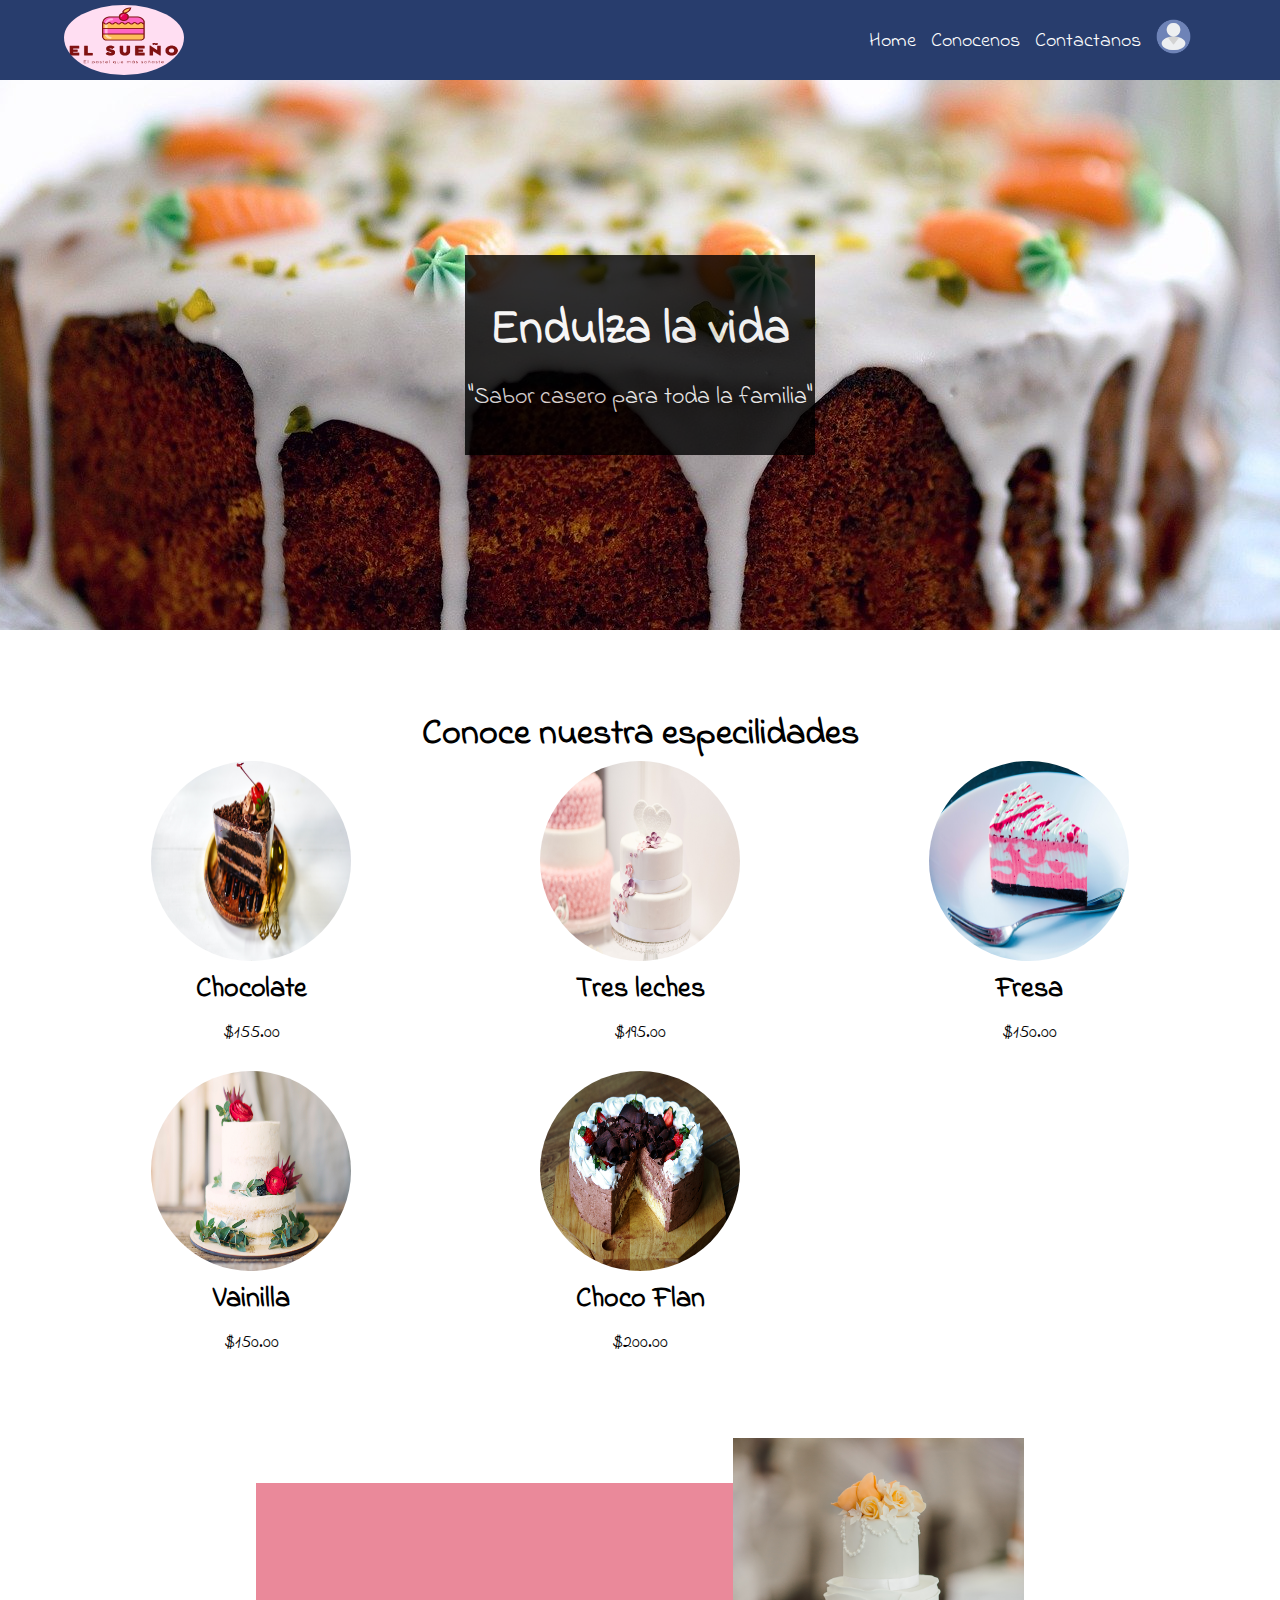
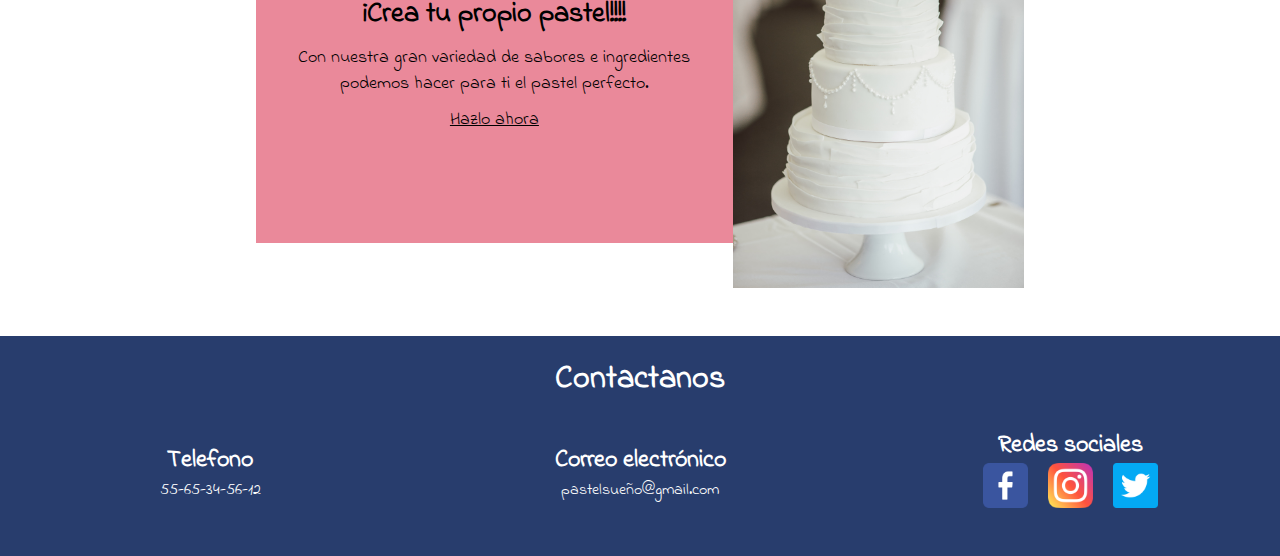
==== index.html @ dbf2e795 "Pagina web estatica realizada para la practica de HTML LaunchX" ====
<!DOCTYPE html>
<html lang="en">
  <head>
    <meta charset="UTF-8" />
    <meta http-equiv="X-UA-Compatible" content="IE=edge" />
    <meta name="viewport" content="width=device-width, initial-scale=1.0" />
    <title>Pastelería</title>
    <link rel="icon" href="/assets/img/cake-slice.png">
    <link rel="stylesheet" href="/styles/styles.css" />
    <link rel="preconnect" href="https://fonts.googleapis.com" />
    <link rel="preconnect" href="https://fonts.gstatic.com" crossorigin />
    <link
      href="https://fonts.googleapis.com/css2?family=Indie+Flower&display=swap"
      rel="stylesheet"
    />
  </head>
  <body>
    <div class="title">
      <div class="content-title">
        <div><img src="/assets/img/Sueñ02.png" class="logo" alt="" /></div>
        <div class="nav-link">
        <div class="menu-hamb"><img src="/assets/img/menu.png" width="25px" height="25px" heig class="menu" alt=""></div>
          <ul class="nav-items">
            <li><a class="item-link" href="/index.html">Home</a></li>
            <li><a class="item-link" href="/about.html">Conocenos</a></li>
            <li><a class="item-link" href="/contact.html">Contactanos</a></li>
            <li><a class="item-link" href="/admin.html"><img src="/assets/img/user.png" alt=""></a></li>
          </ul>
        </div>
      </div>
    </div>

    <div class="banner">
      <div class="message">
        <div>
          <div class="message-h1"><h1>Endulza la vida</h1></div>
          <div class="message-text">
            <p>"Sabor casero para toda la familia"</p>
          </div>
        </div>
      </div>
    </div>

    <br />
    <br />

    <div class="product-items">
      <div><h1>Conoce nuestra especilidades</h1></div>
      <div class="items">
          <div class="item">
            <a href="/contact.html"
              ><img src="/assets/img/pastel1.jpg" alt="Pasteles" />
              <div class="item-description">
                <h2>Chocolate</h2>
                <p>$155.00</p>
              </div></a
            >
          </div>
          <div class="item">
            <a href="/contact.html"
              ><img src="/assets/img/pastel2.jpg" alt="Pasteles" />
              <div class="item-description">
                <h2>Tres leches</h2>
                <p>$195.00</p>
              </div></a
            >
          </div>
          <div class="item">
            <a href="/contact.html"
              ><img src="/assets/img/pastel3.jpg" alt="Pasteles" />
              <div class="item-description">
                <h2>Fresa</h2>
                <p>$150.00</p>
              </div></a
            >
          </div>
          <div class="item">
            <a href="/contact.html"
              ><img src="/assets/img/pastel4.jpg" alt="Pasteles" />
              <div class="item-description">
                <h2>Vainilla</h2>
                <p>$150.00</p>
              </div></a
            >
          </div>
          <div class="item">
            <a href="/contact.html"
              ><img src="/assets/img/pastel5.jpg" alt="Pasteles" />
              <div class="item-description">
                <h2>Choco Flan</h2>
                <p>$200.00</p>
              </div></a
            >
            </div>
       
      </div>
    </div>

    <br />
    <br />
    <br />

    <div class="personal-cake">
      <div class="description-custom">
        <div class="item-description">
          <h2>¡Crea tu propio pastel!!!!</h2>
          <p>
            Con nuestra gran variedad de sabores e ingredientes podemos hacer
            para ti el pastel perfecto.
          </p>
          <a class="btn-form" href="/contact.html">Hazlo ahora</a>
        </div>
      </div>
      <div class="image-custom">
        <img src="/assets/img/customcake.jpg" alt="" />
      </div>
    </div>
    <br />
    <br />

    <div class="footer">
      <div><h1>Contactanos</h1></div>
      <div class="footer-items">
        <div>
          <h2>Telefono</h2>
          <p>55-65-34-56-12</p>
        </div>
        <div>
          <h2>Correo electrónico</h2>
          <p>pastelsueño@gmail.com</p>
        </div>
        <div>
          <h2>Redes sociales</h2>
          <div class="social-links">
            <div>
              <a href="https://www.facebook.com/"
                ><img src="/assets/img/facebook.png" alt=""
              /></a>
            </div>
            <div>
              <a href="https://www.instagram.com/?hl=es-la"
                ><img src="/assets/img/instagram.png" alt=""
              /></a>
            </div>
            <div>
              <a href="https://twitter.com/?lang=es"
                ><img src="/assets/img/twitter.png" alt=""
              /></a>
            </div>
          </div>
        </div>
      </div>
    </div>
    <script src="/main.js"></script>
  </body>
</html>
---- styles/styles.css ----
* {
  margin: 0;
  font-family: "Indie Flower", cursive;
}

.title {
  background: #283d6d;
  width: 100%;
  height: 80px;
  margin: auto;
  display: flex;
  justify-content: center;
  align-items: center;
}

.content-title {
  width: 90%;
  margin: auto;
  display: flex;
  justify-content: space-between;
  align-items: center;
}

.logo {
  width: 120px;
  height: 70px;
  border-radius: 60%;
  padding-top: 5px;
}

.nav-link {
  list-style: none;
  display: flex;
  justify-content: center;
  align-items: center;
}

.nav-items {
  list-style: none;
  display: flex;
  justify-content: center;
  align-items: center;
  padding-right: 10px;
}

.nav-items li a {
  padding-right: 15px;
  text-decoration: none;
  color: white;
  font-size: 20px;
}

.nav-items li img {
  width: 35px;
  height: 35px;
}

.item-link:hover {
  text-decoration: underline;
}

.menu-hamb {
  position: absolute;
  cursor: pointer;
  top: 15px;
  right: 30px;
  display: none;
}

/*Title--------------------------------------------------------------------------------*/

.banner {
  width: 100%;
  height: 550px;
  background: url("/assets/img/banner1.jpg");
  background-repeat: no-repeat;
  background-position: center;
  align-items: center;
  display: flex;
  justify-content: center;
}

.message {
  background: black;
  width: 350px;
  color: white;
  height: 200px;
  font-size: 24px;
  align-items: center;
  display: flex;
  justify-content: center;
  opacity: 80%;
  text-align: center;
}

.message h1 {
  padding-bottom: 15px;
}

/*BAnner principal------------------------------------------------------------------*/

.product-items {
  width: 90%;
  height: auto;
  margin: auto;
  justify-content: center;
  display: block;
  align-items: center;
  text-align: center;
}

.product-items h1 {
  text-align: center;
  padding-top: 30px;
  font-size: 36px;
}

.items {
  display: grid;
  gap: 15px;
  width: 100%;
  margin: auto;
  grid-template-columns: repeat(3, 1fr);
  gap: 15px;
  padding: 10px, 20px;
}

.item:hover {
  opacity: 70%;
}

.items a {
  text-decoration: none;
  color: black;
}

.items img {
  border-radius: 50%;
  width: 200px;
  height: 200px;
}

.item-description {
  display: block;
  justify-content: center;
  align-items: center;
  text-align: center;
}

.item-description p {
  padding-top: 10px;
  font-size: 18px;
  padding-bottom: 10px;
}

.item-description h2 {
  font-size: 28px;
}

.item-description a {
  font-size: 18px;
}

/*cake flavors--------------------------------------------------*/
.personal-cake {
  width: 60%;
  margin: auto;
  height: 450px;
  display: flex;
}

.description-custom {
  width: 60%;
  height: 80%;
  margin: auto;
  background: #ea899a;
  justify-content: center;
  color: black;
  align-items: center;
  display: flex;
  padding-left: 20px;
  padding-right: 20px;
}

.image-custom {
  width: 40%;
  height: 450px;
}

.image-custom img {
  width: 100%;
  height: 100%;
}

.item-description a {
  padding-top: 15px;
  color: black;
}

.btn-form:hover {
  color: white;
}

/*Personal cake-------------------------------------------------------------------*/

.footer {
  width: 100%;
  height: 220px;
  background: #283d6d;
  justify-content: center;
  align-items: center;
  position: relative;
  bottom: 0;
}

.footer h1 {
  text-align: center;
  padding-top: 20px;
  color: white;
}

.footer-items {
  padding-top: 25px;
  color: white;
  width: 100%;
  justify-content: center;
  text-align: center;
  align-items: center;
  display: grid;
  grid-template-columns: repeat(3, 1fr);
  gap: 10px;
  justify-content: center;
}

.social-links {
  display: flex;
  justify-content: center;
  align-items: center;
  gap: 20px;
}

.social-links img {
  width: 45px;
  height: 45px;
}

/*Footer--------------------------------------------------------------------------*/

.form-container {
  width: 100%;
  background-image: url("/assets/img/cake\ berries.jpg");
  background-size: cover;
  height: 900px;
  color: white;
  display: flex;
  justify-content: center;
  align-items: center;
}

.form {
  width: 450px;
  justify-content: center;
  align-items: center;
  border-radius: 2%;
  height: 800px;
  background-color: black;
  opacity: 80%;
  box-sizing: border-box;
  padding: 10px 20px;
}

.form h1 {
  padding-top: 25px;
  padding-bottom: 25px;
  text-align: center;
}

.form-items {
  justify-content: center;
  align-items: center;
  padding: auto, 25px, auto, 25px;
}

.form-items select {
  width: 100%;
  margin-bottom: 20px;
}

.form-input input {
  width: 100%;
  margin-bottom: 20px;
}

.cake-item {
  text-align: center;
}

.cake-ornament {
  display: grid;
  grid-template-columns: repeat(2, 1fr);
  gap: 10px;
}

.btn-submit {
  background: #283d6d;
  color: white;
  height: 45px;
  border-radius: 5%;
  font-size: 18px;
}

.btn-submit:hover {
  cursor: pointer;
}

/*Form---------------------------------------------------------------*/

.about-banner {
  width: 70%;
  height: 500px;
  margin: auto;
  display: flex;
  justify-content: center;
  align-items: center;
}

.about-items {
  width: 100%;
  height: auto;
  display: flex;
  justify-content: center;
  align-items: center;
}

.about-img {
  width: 50%;
  height: 100%;
}

.baker {
  width: 100%;
  height: 500px;
}

.about-desc {
  width: 50%;
  height: auto;
  display: flex;
  justify-content: center;
  padding: 20px 30px;
}

/*About------------------------------------------------------------*/

.pov-items {
  display: grid;
  gap: 15px;
  width: 60%;
  margin: auto;
  grid-template-columns: repeat(2, 1fr);
  gap: 25px;
  padding: 10px, 20px;
  text-align: center;
}

.pov-item {
  padding: 20px 30px;
}

.pov-user {
  width: 200px;
  height: 200px;
  border-radius: 50%;
}

/*POV User------------------------------------------------------------------------*/

.map {
  width: 70%;
  margin: auto;
  height: 450px;
  display: flex;
  justify-content: center;
  align-items: center;
  color: black;
}

.map-items {
  display: flex;
  justify-content: center;
  align-items: center;
  width: 100%;
}

.map-direction {
  width: 50%;
  height: 250px;
  justify-content: center;
  display: flex;
  padding: 20px 30px;
  align-items: center;

  background: #ea899a;
}

.map-frame {
  width: 50%;
  height: 450px;
}

.map-frame iframe {
  width: 100%;
  height: 100%;
}

/*Map------------------------------------------------------------------*/

.table {
  width: 90%;
  height: 550px;
  margin: auto;
}

.table-container {
  display: flex;
  justify-content: center;
  align-items: center;
  text-align: center;
}

.table-container h1 {
  text-align: center;
  justify-content: center;
  align-items: center;
}

.title-table {
  display: flex;
  gap: 10px;
}

.title-table img {
  width: 35px;
  height: 35px;
  padding-top: 30px;
  padding-bottom: 30px;
}

.table-ingre {
  text-align: center;
  width: 100%;
  height: 350px;
  overflow-y: scroll;
}

.table-update {
  display: flex;
  justify-content: center;
  align-items: center;
}

.table-update img {
  width: 15px;
  padding-right: 10px;
  height: 15px;
}

table {
  border-collapse: collapse;
  width: 100%;
  text-align: center;
  font-size: 18px;
}

table td,
table th {
  padding: 8px;
  text-align: center;
  color: black;
}

table th {
  padding-top: 12px;
  padding-bottom: 12px;
  text-align: left;
  background-color: #283d6d;
  color: white;
  text-align: center;
}

/*Table ---------------------------------------------------------------------------------*/

.card {
  width: 90%;
  margin: auto;
  height: 400px;
}
.card h1 {
  text-align: center;
}

.card-item {
  width: 90%;
  height: 400px;
  margin: auto;
  gap: 30px;
  display: flex;
  justify-content: center;
  align-items: center;
}

.card-desc {
  background-color: #283d6d;
  height: 350px;
  width: 350px;
  color: white;
  display: flex;
  justify-content: center;
  align-items: center;
  border-radius: 2%;
  padding: 20px 30px;
}

@media (max-width: 810px) {
  /*Pagina principal-------------------------*/

  .menu-hamb {
    display:block;
  }
  .nav-link ul {
    display: block;
    position: absolute;
    top: 0;
    z-index: 15;
    opacity: .9;
    left: 0;
    background: #283d6d;
    height: 100%;
    transform: translateX(-500px);
  }

  .nav-link ul.nav-items.show {
    transform: translateX(-20px);
  }

  .nav-link ul li {
    padding: 20px;
  }

  .banner {
    height: 400px;
  }

  .message {
    width: 250px;
    height: 150px;
    font-size: 16px;
  }

  .product-items {
    width: 90%;
    height: auto;
    margin: auto;
    justify-content: center;
    display: block;
    align-items: center;
  }

  .items {
    grid-template-columns: repeat(2, 1fr);
    gap: 10px;
    justify-content: center;
    align-items: center;
    text-align: center;
  }

  .items img {
    border-radius: 50%;
    width: 130px;
    justify-content: center;
    align-items: center;
    height: 130px;
    text-align: center;
  }

  .item-description p {
    padding-top: 10px;
    font-size: 14px;
    padding-bottom: 10px;
  }

  .item-description h2 {
    font-size: 24px;
  }

  .item-description a {
    font-size: 14px;
    text-align: center;
  }

  .personal-cake {
    width: 90%;
    margin: auto;
    height: 450px;
    display: flex;
    justify-content: center;
    align-items: center;
  }

  .description-custom {
    width: 60%;
    height: 80%;
    display: flex;
    padding-left: 20px;
    padding-right: 20px;
  }

  .footer {
    width: 100%;
    height: 300px;
    background: #283d6d;
  }

  .footer h1 {
    padding-top: 16px;
  }

  .footer-items {
    grid-template-columns: repeat(2, 1fr);
    gap: 10px;
    font-size: 14px;
  }

  .social-links img {
    width: 25px;
    height: 25px;
  }

  .logo {
    width: 90px;
    height: 40px;
  }

  /*PAgina de acerca de nosotros----------------------------------*/
  .about-banner {
    width: 90%;
    height: auto;
    margin: auto;
    display: flex;
    justify-content: center;
    align-items: center;
  }

  .about-items {
    width: 100%;
    height: auto;
    display: block;
  }

  .about-img {
    width: auto;
    height: 50%;
  }

  .baker {
    width: 100%;
    height: auto;
  }

  .about-desc {
    width: auto;
    height: 50%;
    display: flex;
    justify-content: center;
    padding: 20px 30px;
  }

  .about-desc p h1 {
    text-align: 14px;
  }

  .pov {
    width: 80%;
    margin: auto;
    height: auto;
    justify-content: center;
    display: flex;
    text-align: center;
  }

  .pov-items {
    display: grid;
    width: 90%;
    margin: auto;
    grid-template-columns: repeat(1, 1fr);
  }

  .pov-item {
    padding: 0;
  }

  .pov-user {
    width: 150px;
    height: 150px;
    border-radius: 50%;
  }

  .map {
    width: 90%;
    margin: 0;
  }

  .map-items {
    width: 100%;
    height: auto;
    display: block;
  }

  .map-direction {
    width: auto;
    height: 50%;
  }

  .map-frame {
    margin: 0;
    width: 100%;
    height: 50%;
  }

  .form-container {
    height: auto;
    color: white;
    display: flex;
    justify-content: center;
    align-items: center;
  }

  .form {
    width: 90%;
    justify-content: center;
    align-items: center;
    border-radius: 2%;
    height: auto;
    opacity: 80%;
    box-sizing: border-box;
    padding-top: 20px;
    padding-bottom: 20px;
    margin-top: 20px;
    margin-bottom: 20px;
  }

  .card {
    height: auto;
    width: 90%;
    margin: auto;
  }

  .card-item {
    width: 90%;
    height: auto;
    margin: auto;
    gap: 30px;
    display: grid;
  }

  .card-desc {
    background-color: #283d6d;
    height: auto;
    width: auto;
  }

  .table {
    width: 90%;
    height: 550px;
    margin: auto;
    overflow: hidden;
    overflow-x: scroll;
  }

  .table-container {
    display: flex;
    justify-content: center;
    align-items: center;
  }

  .table-container h1 {
    text-align: center;
    padding-top: 30px;
    padding-bottom: 30px;
  }

  .title-table {
    font-size: 14px;
    text-align: center;
    margin-left: 30px;
  }

  .table-ingre {
    text-align: center;
    width: 100%;
    height: 350px;
    overflow-y: scroll;
    overflow-x: scroll;
  }

  .table-update img {
    width: 10px;
    padding-right: 10px;
    height: 10px;
  }

  table {
    font-family: Arial, Helvetica, sans-serif;
    border-collapse: collapse;
    width: 90%;
    text-align: center;
    font-size: 14px;
    overflow-x: scroll;
  }
}
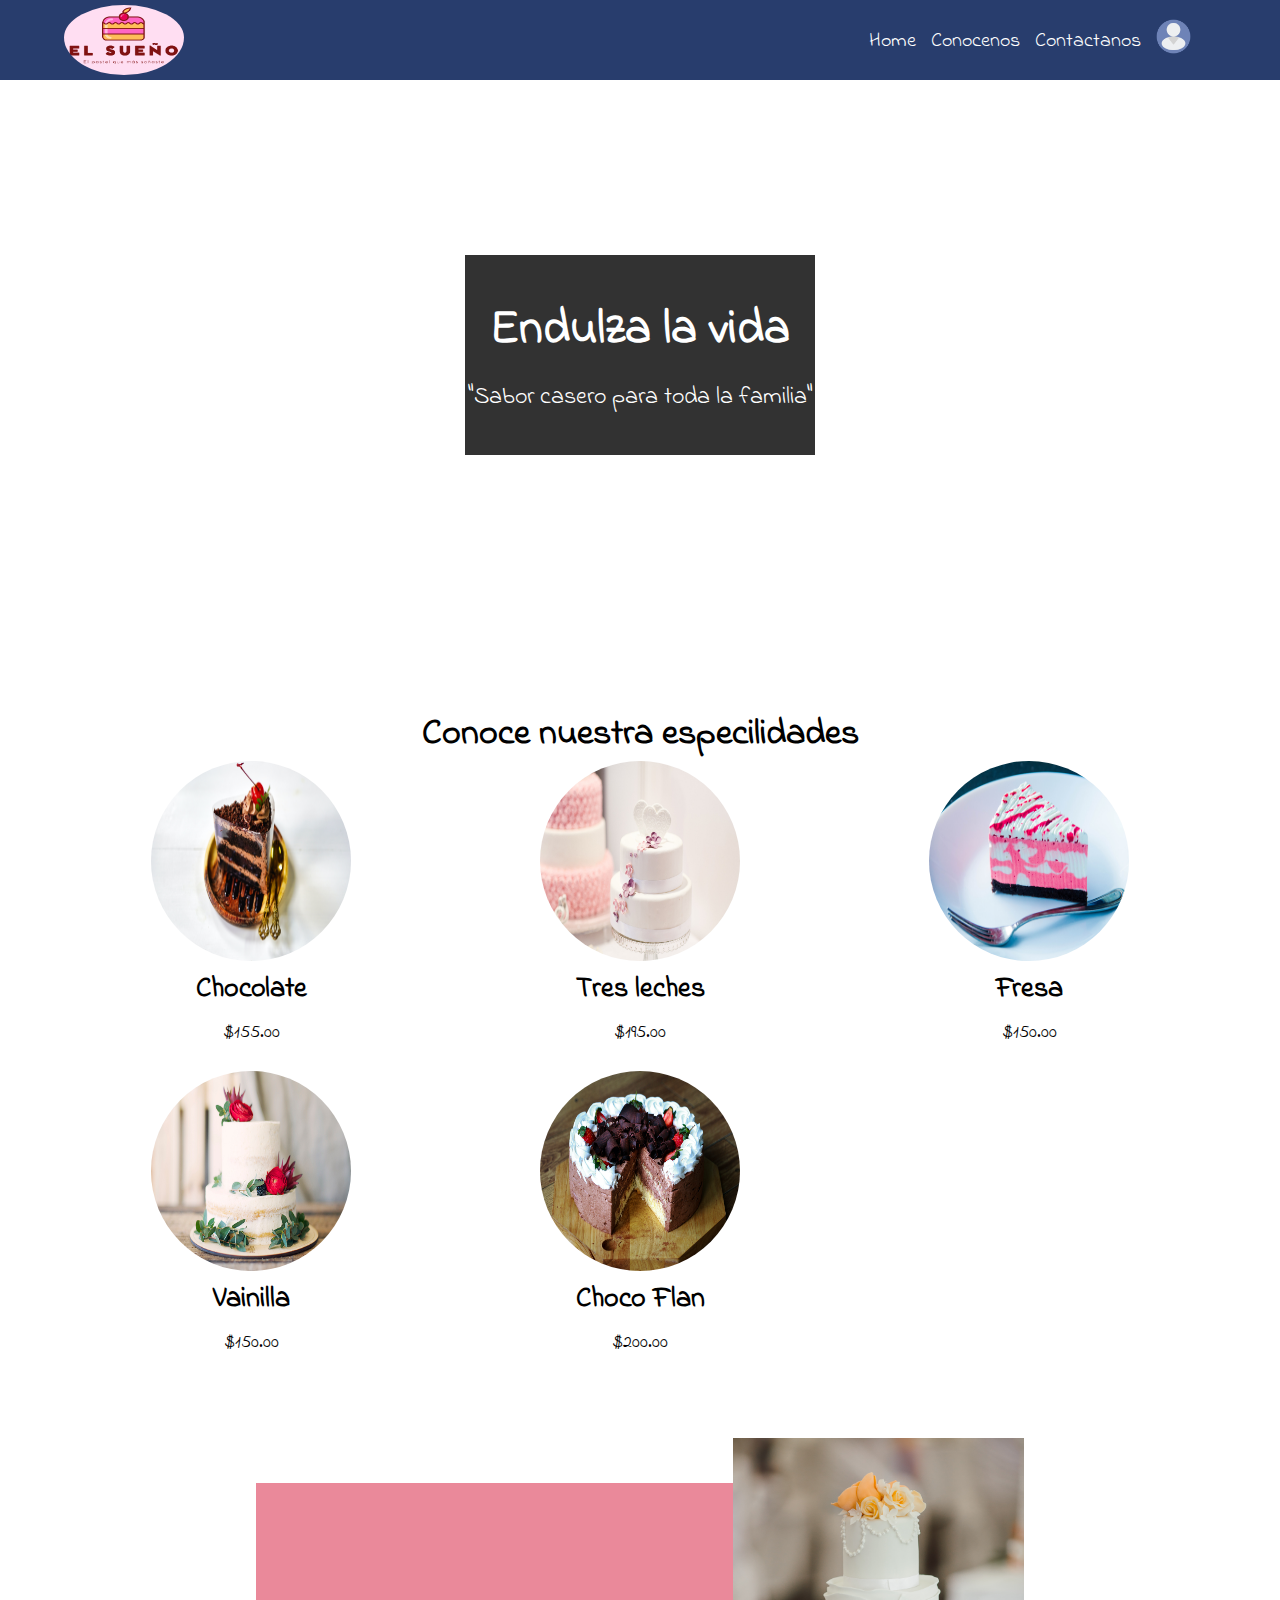
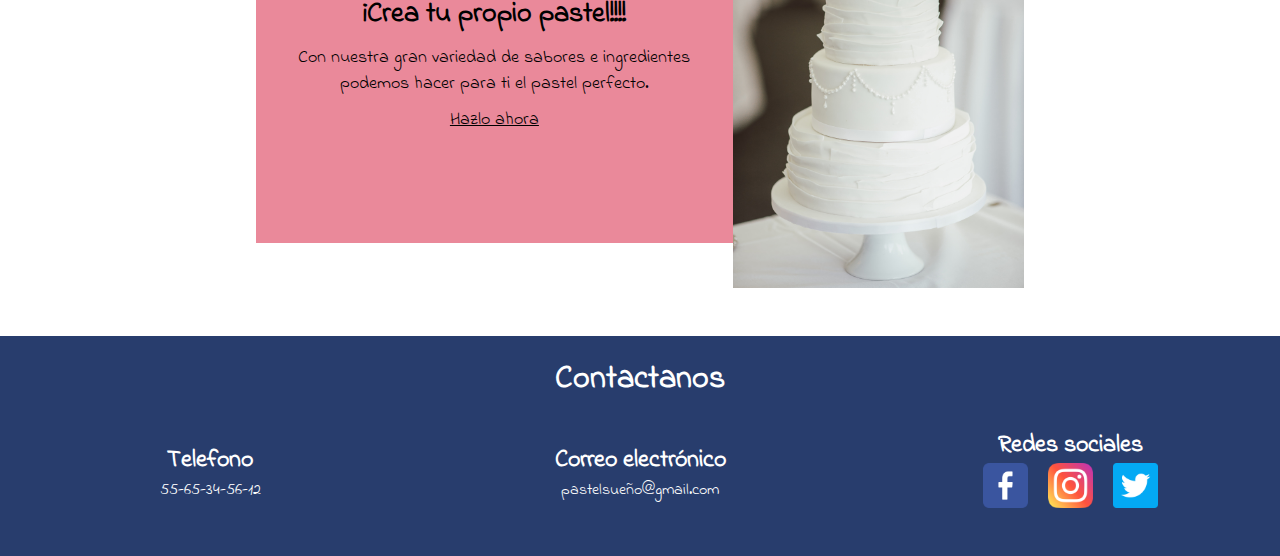
==== commit 5cb9942e: "Correcion de errores" ====
--- a/index.html
+++ b/index.html
@@ -5,8 +5,8 @@
     <meta http-equiv="X-UA-Compatible" content="IE=edge" />
     <meta name="viewport" content="width=device-width, initial-scale=1.0" />
     <title>Pastelería</title>
-    <link rel="icon" href="/assets/img/cake-slice.png">
-    <link rel="stylesheet" href="/styles/styles.css" />
+    <link rel="icon" href="assets/img/cake-slice.png">
+    <link rel="stylesheet" href="styles/styles.css" />
     <link rel="preconnect" href="https://fonts.googleapis.com" />
     <link rel="preconnect" href="https://fonts.gstatic.com" crossorigin />
     <link
@@ -17,14 +17,14 @@
   <body>
     <div class="title">
       <div class="content-title">
-        <div><img src="/assets/img/Sueñ02.png" class="logo" alt="" /></div>
+        <div><img src="assets/img/Sueñ02.png" class="logo" alt="" /></div>
         <div class="nav-link">
-        <div class="menu-hamb"><img src="/assets/img/menu.png" width="25px" height="25px" heig class="menu" alt=""></div>
+        <div class="menu-hamb"><img src="assets/img/menu.png" width="25px" height="25px" heig class="menu" alt=""></div>
           <ul class="nav-items">
-            <li><a class="item-link" href="/index.html">Home</a></li>
-            <li><a class="item-link" href="/about.html">Conocenos</a></li>
-            <li><a class="item-link" href="/contact.html">Contactanos</a></li>
-            <li><a class="item-link" href="/admin.html"><img src="/assets/img/user.png" alt=""></a></li>
+            <li><a class="item-link" href="index.html">Home</a></li>
+            <li><a class="item-link" href="about.html">Conocenos</a></li>
+            <li><a class="item-link" href="contact.html">Contactanos</a></li>
+            <li><a class="item-link" href="admin.html"><img src="assets/img/user.png" alt=""></a></li>
           </ul>
         </div>
       </div>
@@ -48,8 +48,8 @@
       <div><h1>Conoce nuestra especilidades</h1></div>
       <div class="items">
           <div class="item">
-            <a href="/contact.html"
-              ><img src="/assets/img/pastel1.jpg" alt="Pasteles" />
+            <a href="contact.html"
+              ><img src="assets/img/pastel1.jpg" alt="Pasteles" />
               <div class="item-description">
                 <h2>Chocolate</h2>
                 <p>$155.00</p>
@@ -57,8 +57,8 @@
             >
           </div>
           <div class="item">
-            <a href="/contact.html"
-              ><img src="/assets/img/pastel2.jpg" alt="Pasteles" />
+            <a href="contact.html"
+              ><img src="assets/img/pastel2.jpg" alt="Pasteles" />
               <div class="item-description">
                 <h2>Tres leches</h2>
                 <p>$195.00</p>
@@ -66,8 +66,8 @@
             >
           </div>
           <div class="item">
-            <a href="/contact.html"
-              ><img src="/assets/img/pastel3.jpg" alt="Pasteles" />
+            <a href="contact.html"
+              ><img src="assets/img/pastel3.jpg" alt="Pasteles" />
               <div class="item-description">
                 <h2>Fresa</h2>
                 <p>$150.00</p>
@@ -75,8 +75,8 @@
             >
           </div>
           <div class="item">
-            <a href="/contact.html"
-              ><img src="/assets/img/pastel4.jpg" alt="Pasteles" />
+            <a href="contact.html"
+              ><img src="assets/img/pastel4.jpg" alt="Pasteles" />
               <div class="item-description">
                 <h2>Vainilla</h2>
                 <p>$150.00</p>
@@ -84,8 +84,8 @@
             >
           </div>
           <div class="item">
-            <a href="/contact.html"
-              ><img src="/assets/img/pastel5.jpg" alt="Pasteles" />
+            <a href="contact.html"
+              ><img src="assets/img/pastel5.jpg" alt="Pasteles" />
               <div class="item-description">
                 <h2>Choco Flan</h2>
                 <p>$200.00</p>
@@ -108,11 +108,11 @@
             Con nuestra gran variedad de sabores e ingredientes podemos hacer
             para ti el pastel perfecto.
           </p>
-          <a class="btn-form" href="/contact.html">Hazlo ahora</a>
+          <a class="btn-form" href="contact.html">Hazlo ahora</a>
         </div>
       </div>
       <div class="image-custom">
-        <img src="/assets/img/customcake.jpg" alt="" />
+        <img src="assets/img/customcake.jpg" alt="" />
       </div>
     </div>
     <br />
@@ -134,23 +134,23 @@
           <div class="social-links">
             <div>
               <a href="https://www.facebook.com/"
-                ><img src="/assets/img/facebook.png" alt=""
+                ><img src="assets/img/facebook.png" alt=""
               /></a>
             </div>
             <div>
               <a href="https://www.instagram.com/?hl=es-la"
-                ><img src="/assets/img/instagram.png" alt=""
+                ><img src="assets/img/instagram.png" alt=""
               /></a>
             </div>
             <div>
               <a href="https://twitter.com/?lang=es"
-                ><img src="/assets/img/twitter.png" alt=""
+                ><img src="assets/img/twitter.png" alt=""
               /></a>
             </div>
           </div>
         </div>
       </div>
     </div>
-    <script src="/main.js"></script>
+    <script src="main.js"></script>
   </body>
 </html>
--- a/styles/styles.css
+++ b/styles/styles.css
@@ -72,7 +72,7 @@
 .banner {
   width: 100%;
   height: 550px;
-  background: url("/assets/img/banner1.jpg");
+  background: url("assets/img/banner1.jpg");
   background-repeat: no-repeat;
   background-position: center;
   align-items: center;
